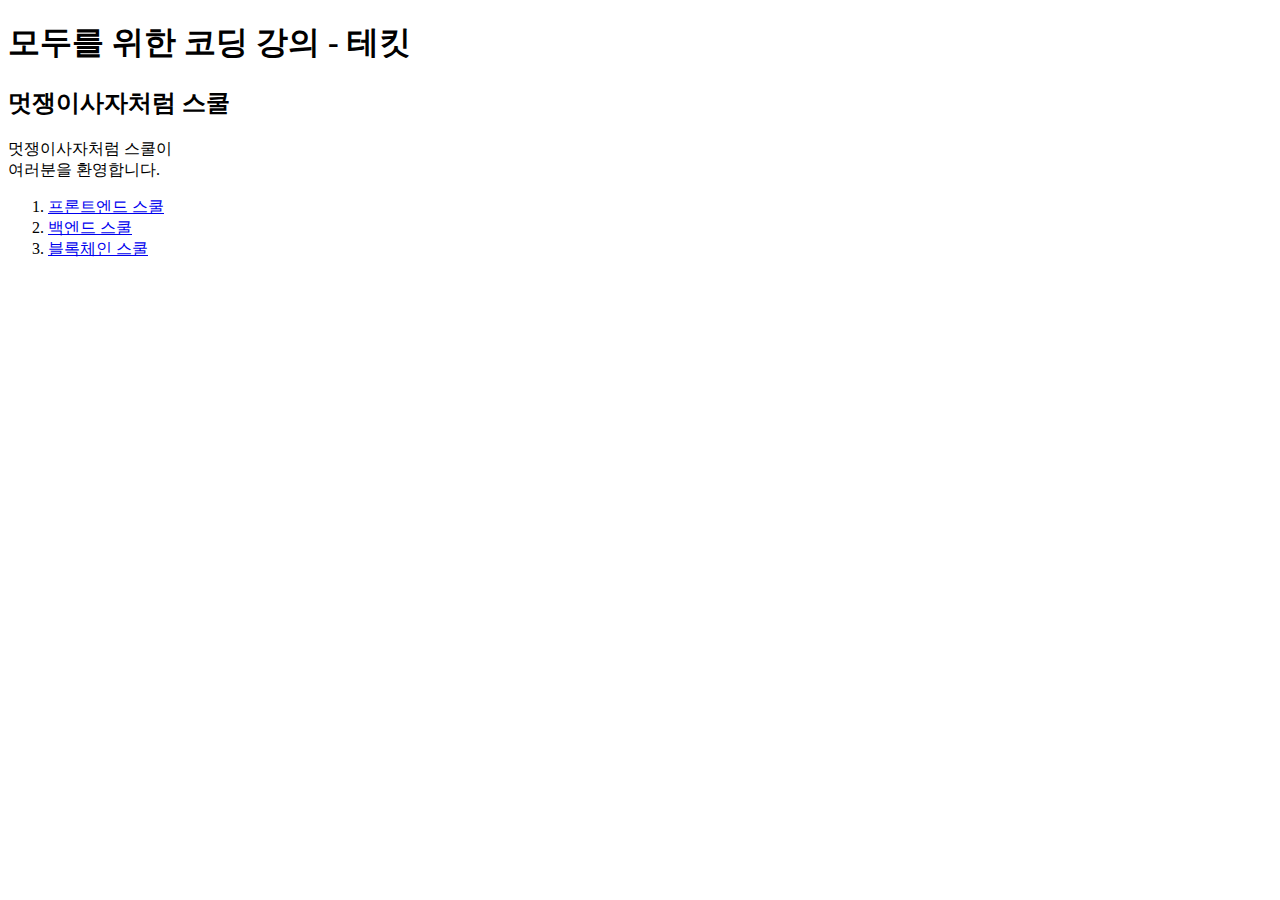
==== index.html @ eeda9cac "first commit" ====
<!DOCTYPE html>
<html lang="ko">

<head>
    <meta charset="UTF-8">
    <meta http-equiv="X-UA-Compatible" content="IE=edge">
    <meta name="viewport" content="width=device-width, initial-scale=1.0">
    <title>멋쟁이사자처럼</title>

    <meta property="og:title" content="멋쟁이사자처럼 화이팅">
    <meta property="og:description" content="멋쟁이사자처럼 즐거운 코딩">
    <meta property="og:image" content="./IMG_1521.JPG">

</head>

<body>


    <h1>모두를 위한 코딩 강의 - 테킷</h1>

    <div>
        <h2>멋쟁이사자처럼 스쿨</h2>

        <p>멋쟁이사자처럼 스쿨이<br>여러분을 환영합니다.</p>

        <!-- <p>임금님 귀는 당나귀 귀!</p> -->

        <ol>
            <li>
                <a href="https://techit.education/school/kdt-frontend-6th">
                    프론트엔드 스쿨
                </a>
            </li>
            <li>
                <a href="https://techit.education/school/kdt-backend-6th" target="_blank">
                    백엔드 스쿨
                </a>
            </li>
            <li>
                <a href="#">블록체인 스쿨
                </a>
            </li>
        </ol>
    </div>
</body>

</html>
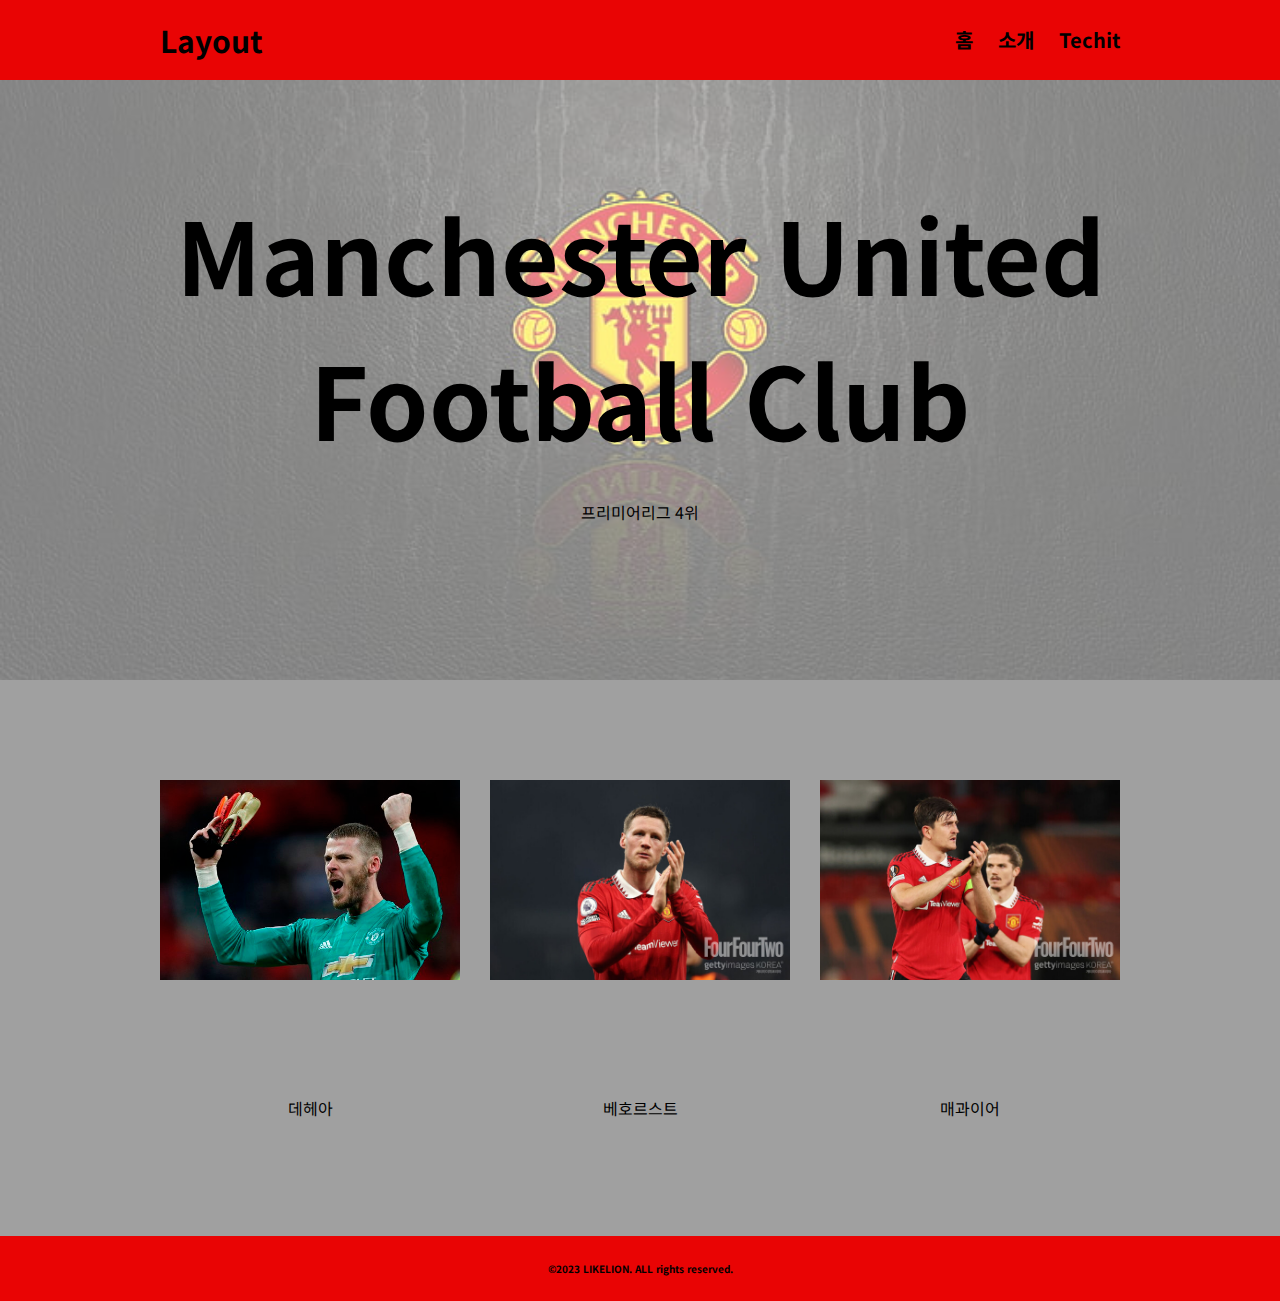
==== commit 4a5cabc9: "Add files via upload" ====
--- a/index.html
+++ b/index.html
@@ -5,43 +5,77 @@
     <meta charset="UTF-8">
     <meta http-equiv="X-UA-Compatible" content="IE=edge">
     <meta name="viewport" content="width=device-width, initial-scale=1.0">
-    <title>멋쟁이사자처럼</title>
 
-    <meta property="og:title" content="멋쟁이사자처럼 화이팅">
-    <meta property="og:description" content="멋쟁이사자처럼 즐거운 코딩">
-    <meta property="og:image" content="./IMG_1521.JPG">
+    <title>레이아웃</title>
+
+    <link rel="stylesheet" href="./tutorial.css">
+    <link rel="stylesheet" href="https://use.fontawesome.com/releases/v5.15.4/css/all.css"
+        integrity="sha384-DyZ88mC6Up2uqS4h/KRgHuoeGwBcD4Ng9SiP4dIRy0EXTlnuz47vAwmeGwVChigm" crossorigin="anonymous" />
+    <link rel="preconnect" href="https://fonts.googleapis.com">
+    <link rel="preconnect" href="https://fonts.gstatic.com" crossorigin>
+    <link href="https://fonts.googleapis.com/css2?family=Noto+Sans+KR:wght@100;400&display=swap" rel="stylesheet">
 
 </head>
 
 <body>
 
+    <nav>
+        <div class="container">
+            <h1 class="nav-logo"><a href="./index.html"><i class="fas fa-futbol"></i>Layout</a></h1>
+            <div class="nav-menu">
+                <ul class="nav-btn">
 
-    <h1>모두를 위한 코딩 강의 - 테킷</h1>
+                    <li><a href="./index.html">홈</a></li>
+                    <li><a href="#">소개</a></li>
+                    <li><a href="https://techit.education/" target="_blank"></a>Techit</li>
+                </ul>
+            </div>
+        </div>
+    </nav>
 
-    <div>
-        <h2>멋쟁이사자처럼 스쿨</h2>
+    <header class="hd">
 
-        <p>멋쟁이사자처럼 스쿨이<br>여러분을 환영합니다.</p>
+        <div class="container">
+            <h2 class="hd-title">Manchester United Football Club</h2>
+            <p class="hd-contnent">프리미어리그 4위</p>
 
-        <!-- <p>임금님 귀는 당나귀 귀!</p> -->
+        </div>
 
-        <ol>
-            <li>
-                <a href="https://techit.education/school/kdt-frontend-6th">
-                    프론트엔드 스쿨
-                </a>
-            </li>
-            <li>
-                <a href="https://techit.education/school/kdt-backend-6th" target="_blank">
-                    백엔드 스쿨
-                </a>
-            </li>
-            <li>
-                <a href="#">블록체인 스쿨
-                </a>
-            </li>
-        </ol>
-    </div>
+    </header>
+
+    <section class="sec">
+        <div class="container">
+
+            <article class="atc">
+                <div class="card-img">
+                    <img src="./atc_1.jpg" alt="데헤아">
+                </div>
+                <p>데헤아</p>
+            </article>
+
+            <article class="atc">
+                <div class="card-img">
+                    <img src="./atc_2.jpg" alt="베호르스트">
+                </div>
+                <p>베호르스트</p>
+            </article>
+
+            <article class="atc">
+                <div class="card-img">
+                    <img src="./atc_3.jpg" alt="매과이어">
+                </div>
+                <p>매과이어</p>
+            </article>
+
+        </div>
+    </section>
+
+    <footer class="ft">
+        <div class="container">
+            <p>&copy;2023 LIKELION. ALL rights reserved.</p>
+        </div>
+    </footer>
+
 </body>
 
 </html>--- a/tutorial.css
+++ b/tutorial.css
@@ -0,0 +1,148 @@
+* {
+    box-sizing: border-box;
+}
+
+
+body {
+    margin: 0;
+    padding: 0;
+    font-family: 'Noto Sans KR', sans-serif;;
+}
+
+
+a:link, a:visited {
+    text-decoration: none;
+    color: black;
+}
+
+.container {
+    width: 960px;
+    margin: 0 auto;
+}
+
+
+/* navigation bar */
+nav {
+    height: 80px;
+    background-color: #e90404;
+    line-height: 80px;
+}
+
+
+nav::after {
+    content: ;
+    display: block;
+    clear: both;
+
+}
+
+.nav-logo {
+    font-size: 30px;
+    float: left;
+    margin: 0;
+}
+
+.nav-menu {
+    float: right;
+}
+
+.nav-btn {
+    list-style-type: none;
+    margin: 0;
+}
+
+ul.nav-btn > li {
+    float: left;
+    margin-left: 25px;
+    font-size: 20px;
+    font-weight: bold;
+}
+
+
+/* header */
+.hd {
+    position: relative;
+    height: 600px;
+    text-align: center;
+}
+
+.hd-title {
+    font-size: 100px;
+    margin-top: 0;
+    margin-bottom: 30px;
+    padding-top: 100px;
+}
+
+.hd-content {
+    font-size: 30px;
+}
+
+.hd:before {
+    content: "";
+    display: block;
+    position: absolute;
+    left: 0;
+    top: 0;
+    width: 100%;
+    height: 100%;
+    opacity: 0.5;
+    background-image: url("./header-img.jpg");
+    background-size: cover;
+    background-position: center;
+    background-repeat: no-repeat;
+}
+
+.hd .container {
+    position: relative;
+    color: black;
+}
+
+/* section */
+
+.sec {
+    text-align: center;
+    padding: 100px;
+    background-color: #a0a0a0;
+
+}
+
+.sec article {
+    float: left;
+    width: 300px;
+    margin-right: 30px;
+
+}
+
+.sec article:last-child {
+    margin-right: 0;
+
+}
+
+
+.sec article img {
+    width: 100%;
+    height: auto;
+}
+
+.card-img {
+    overflow: hidden;
+    height:300px;
+    width: 300px;
+}
+
+.sec::after {
+    content: "";
+    display: block;
+    clear: both;
+}
+
+/* footer  */
+
+.ft {
+    padding: 15px;
+    text-align: center;
+    font-size: 10px;
+    background-color: #e90404;
+    font-weight: bold;
+
+}
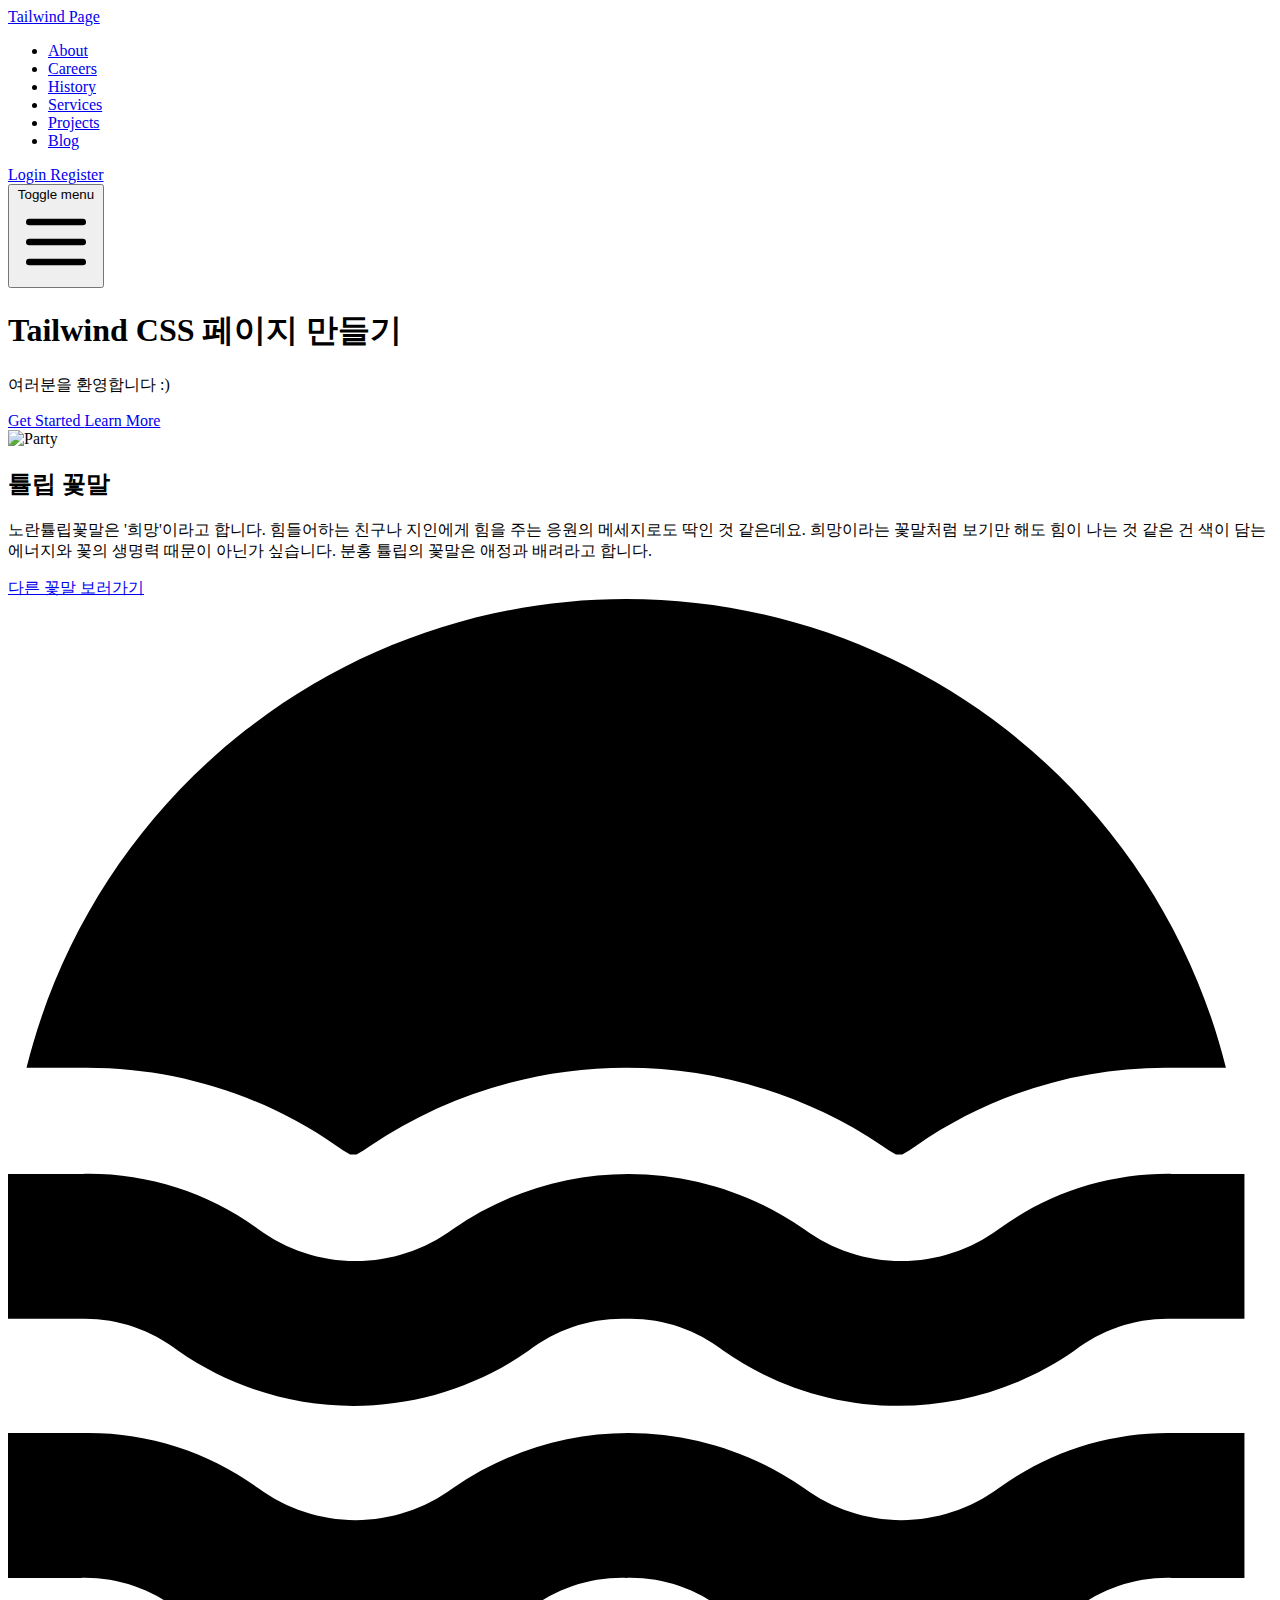
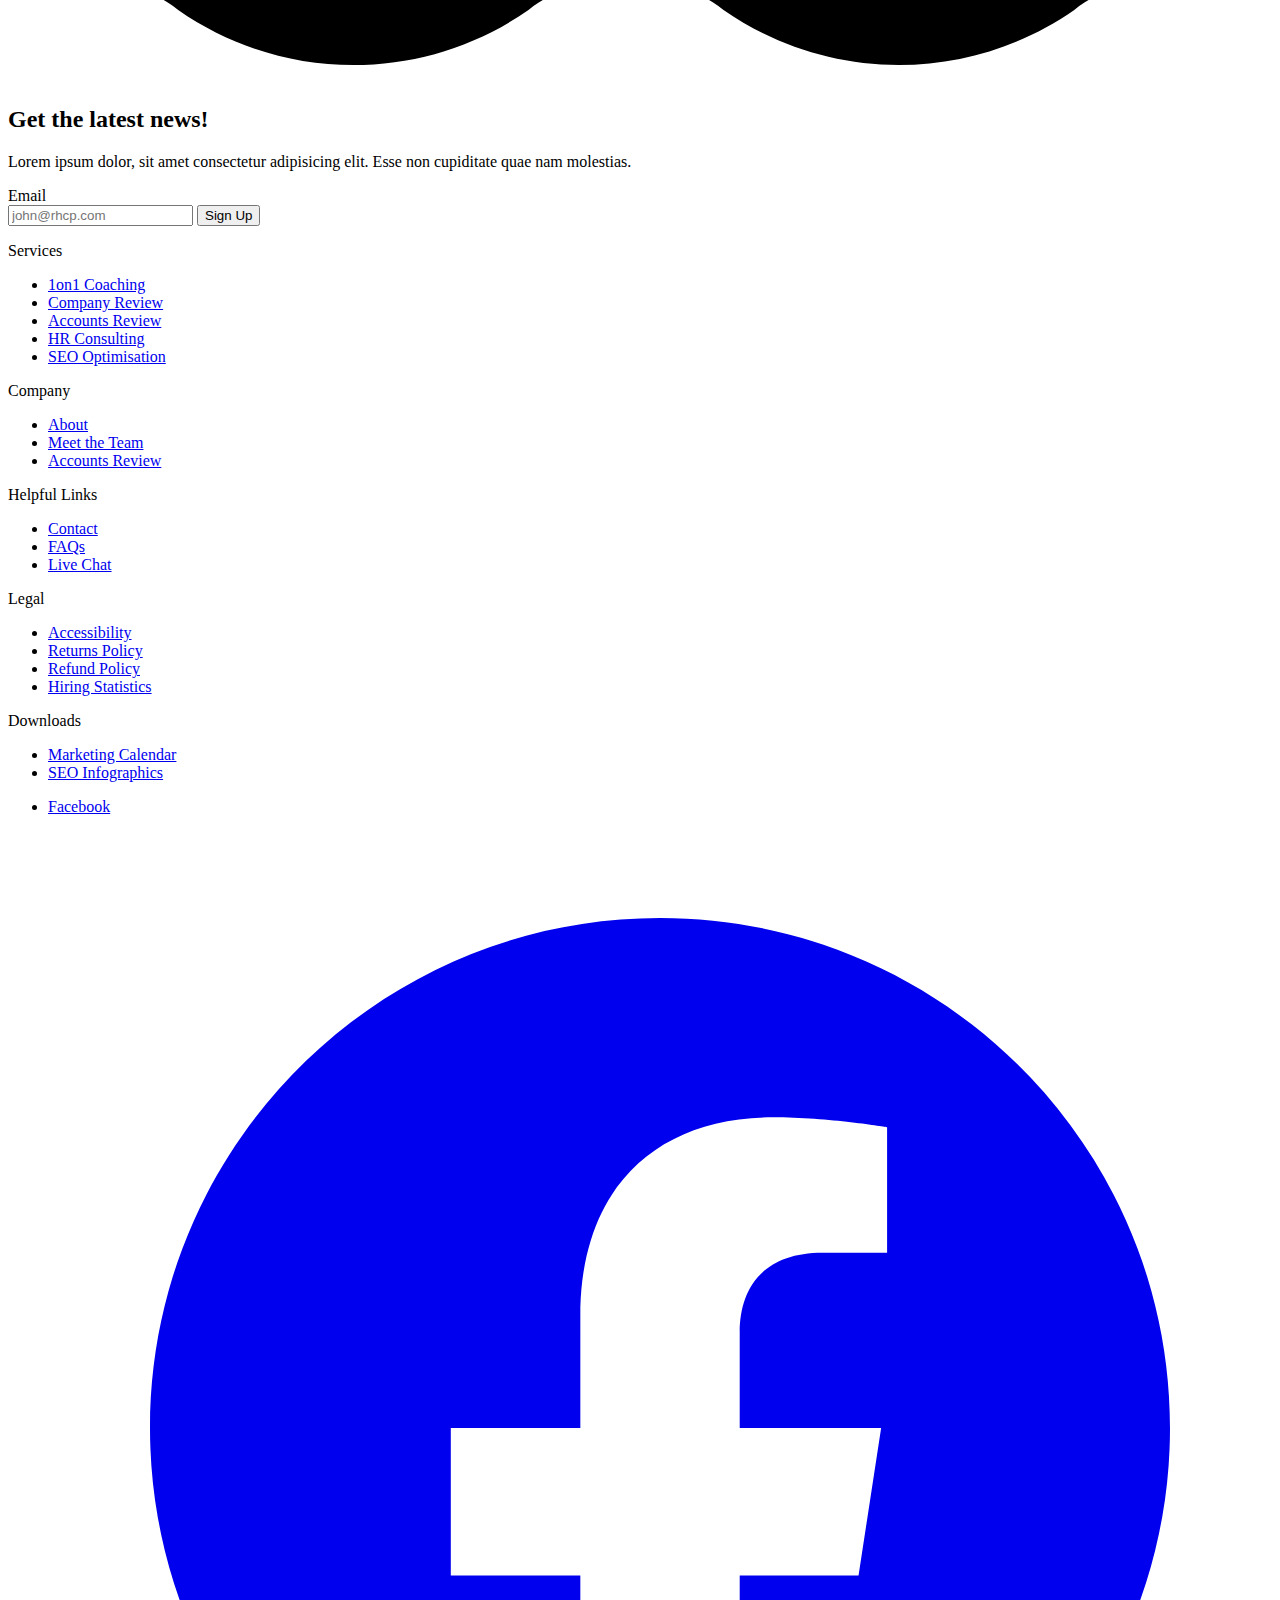
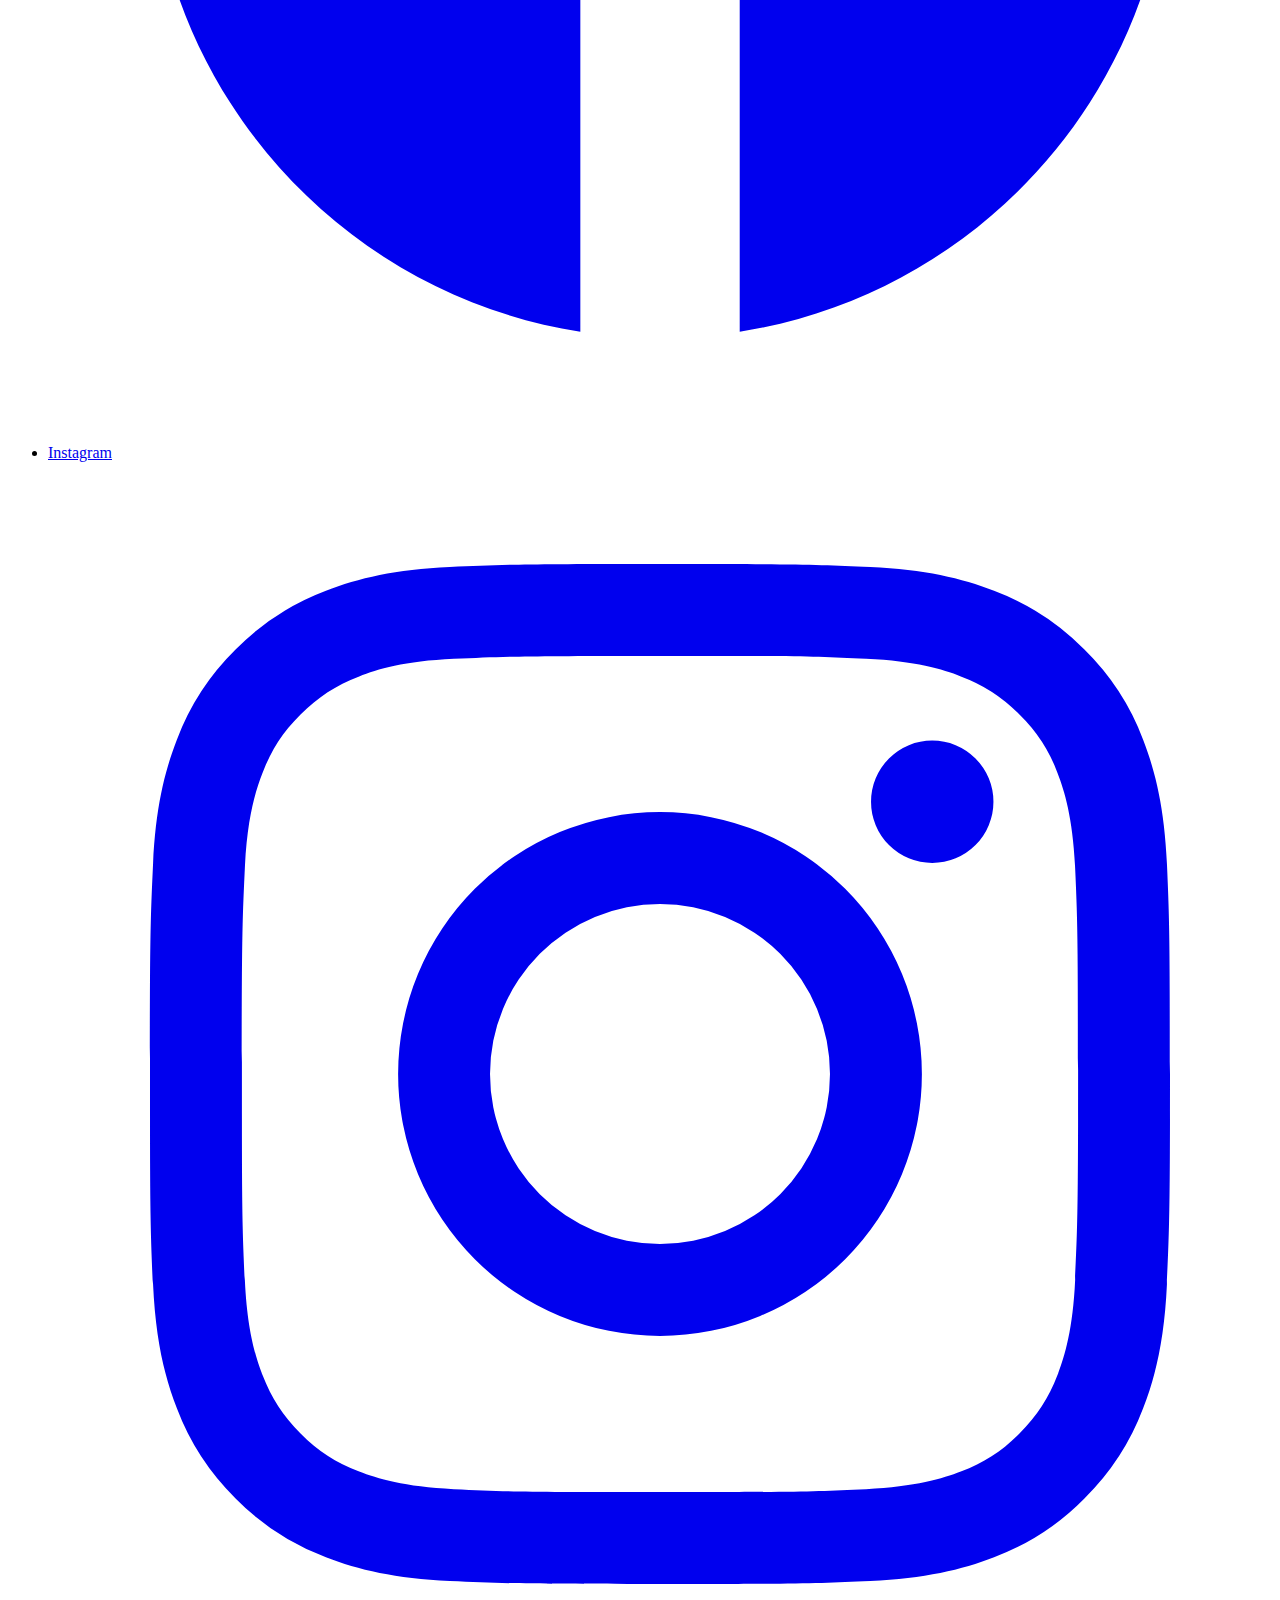
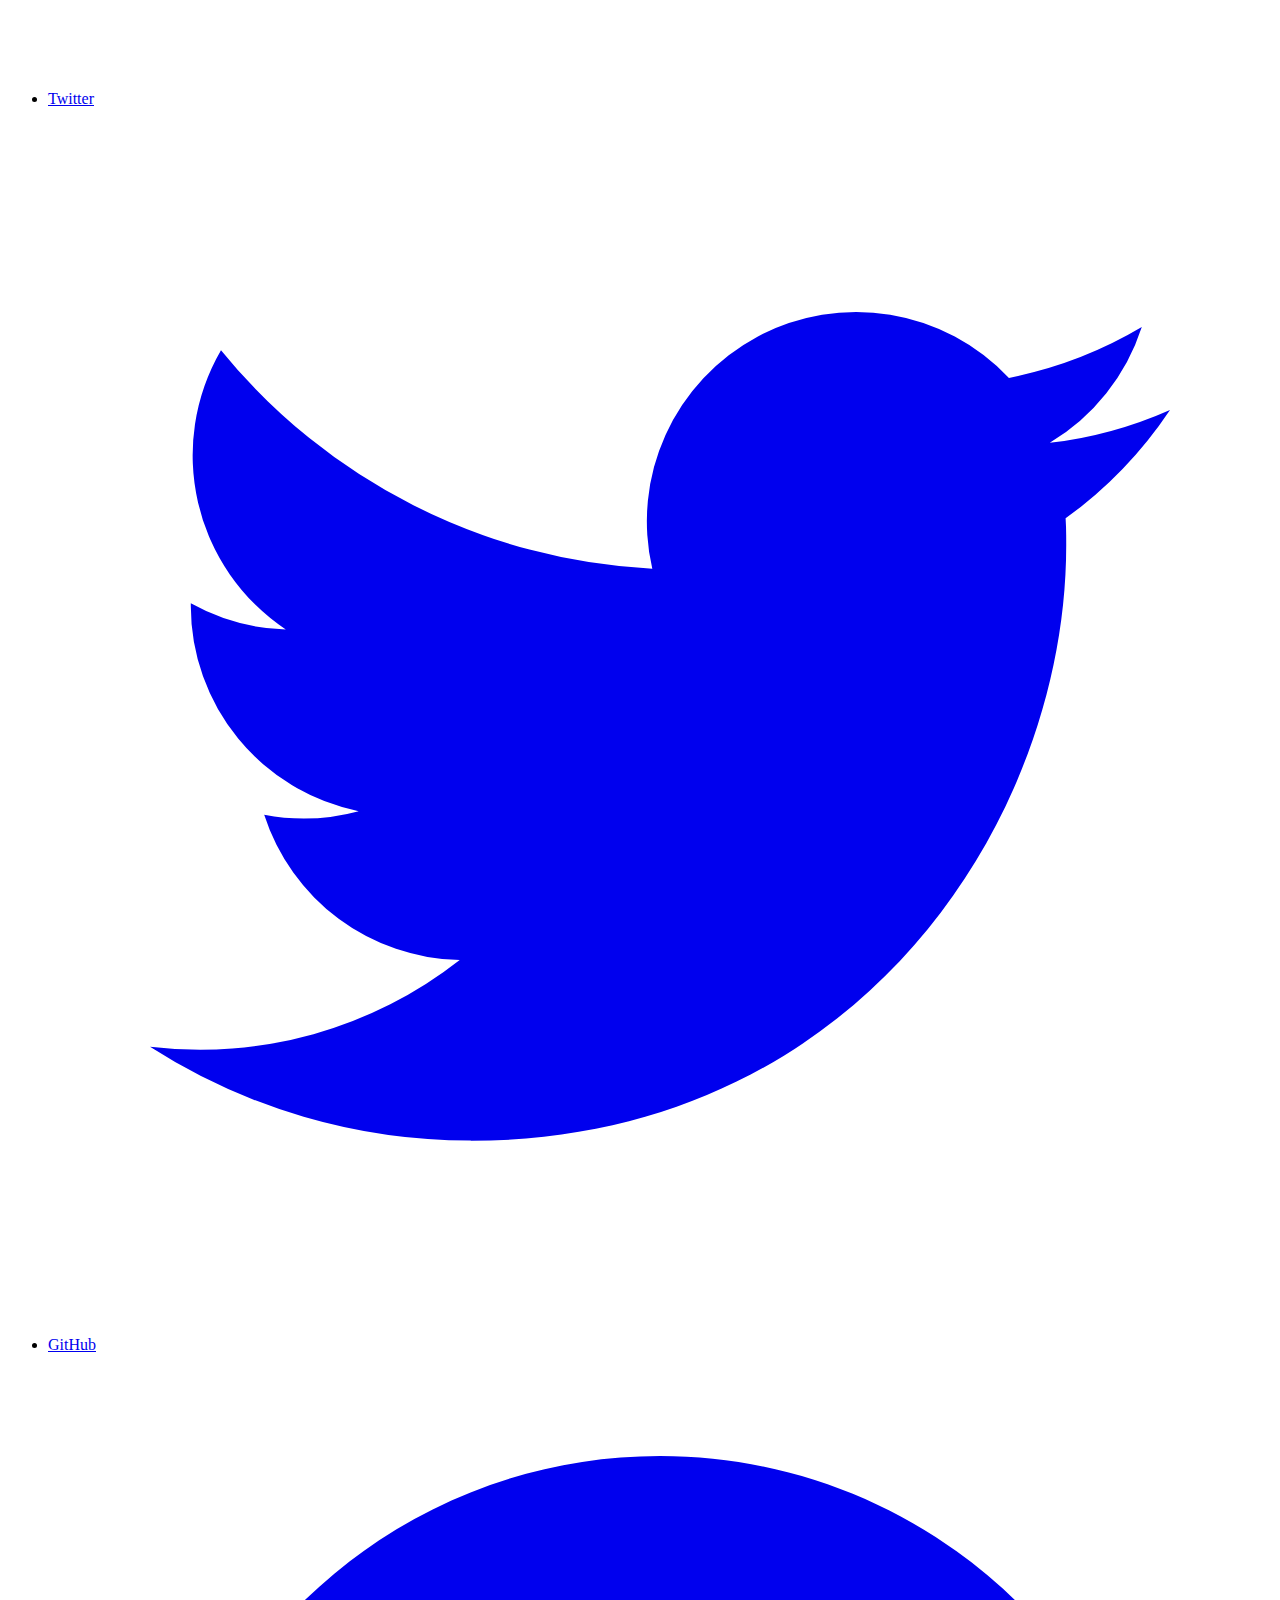
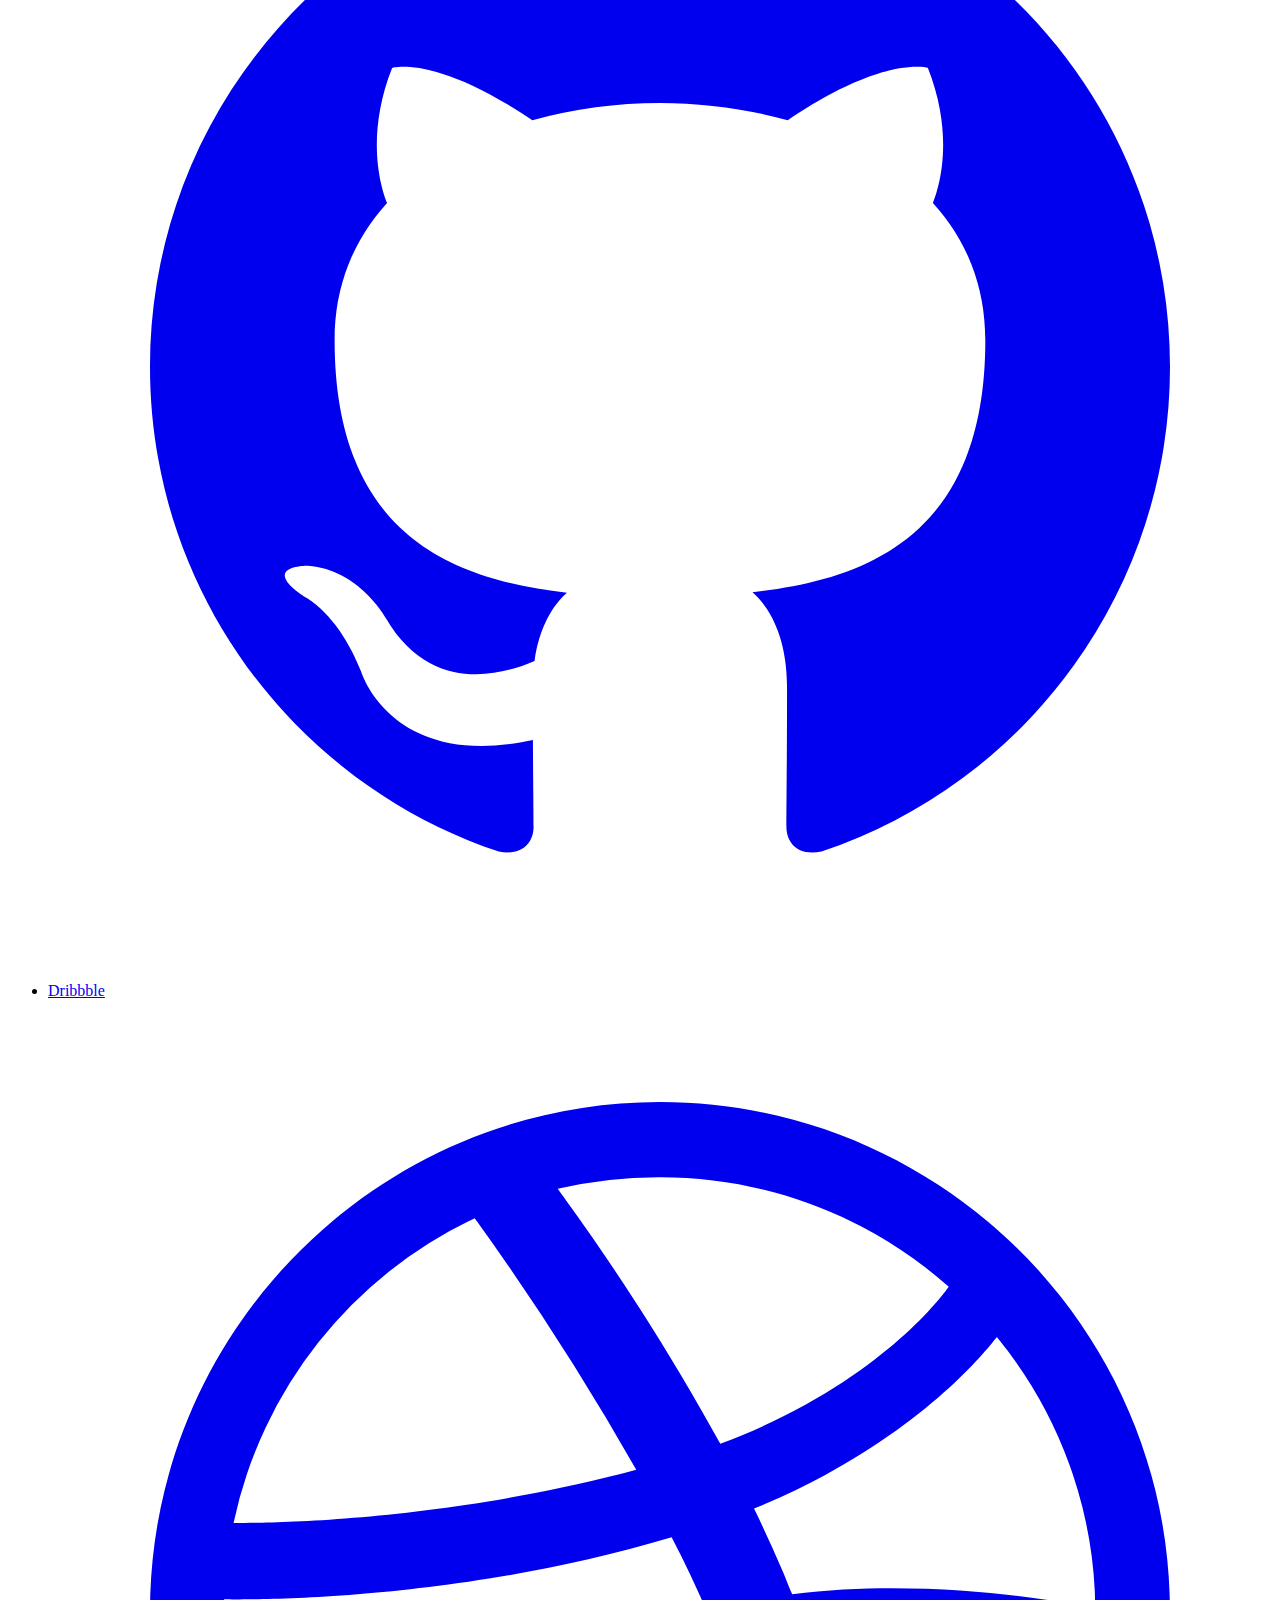
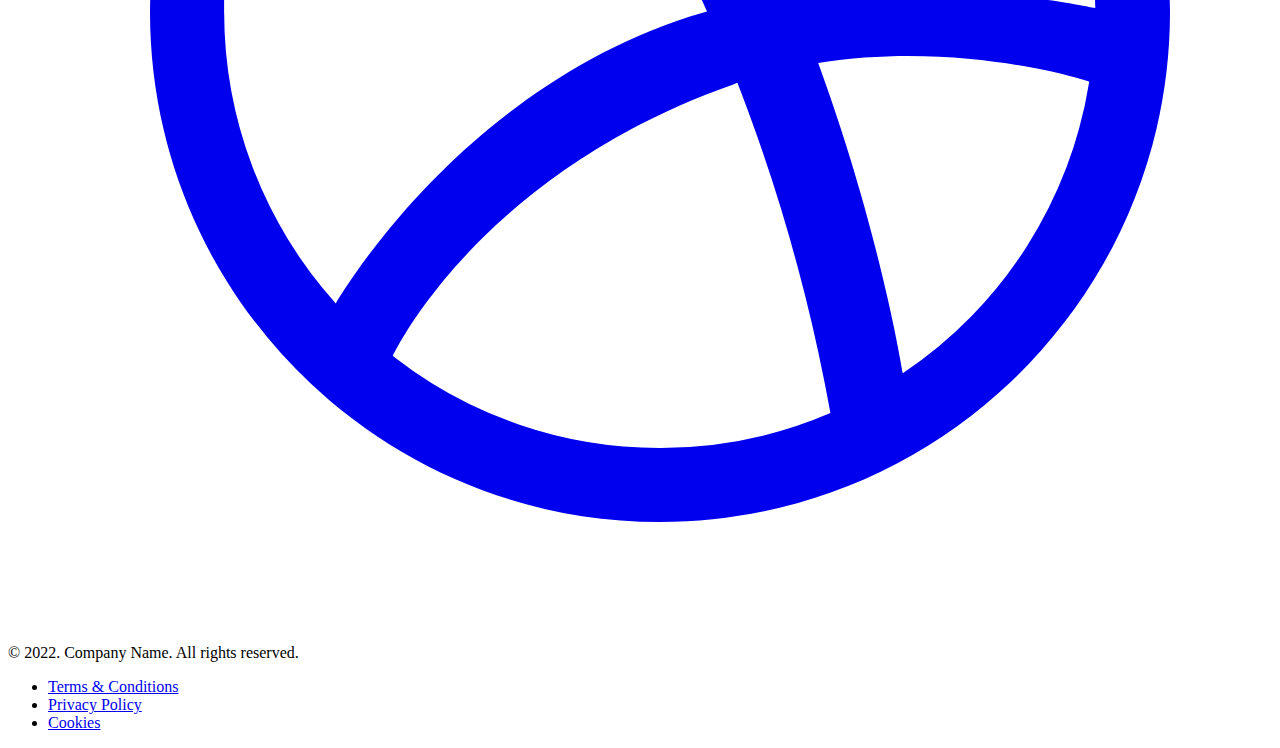
==== commit 055991c7: "Add files via upload" ====
--- a/index.html
+++ b/index.html
@@ -5,77 +5,428 @@
     <meta charset="UTF-8">
     <meta http-equiv="X-UA-Compatible" content="IE=edge">
     <meta name="viewport" content="width=device-width, initial-scale=1.0">
-
-    <title>레이아웃</title>
-
-    <link rel="stylesheet" href="./tutorial.css">
-    <link rel="stylesheet" href="https://use.fontawesome.com/releases/v5.15.4/css/all.css"
-        integrity="sha384-DyZ88mC6Up2uqS4h/KRgHuoeGwBcD4Ng9SiP4dIRy0EXTlnuz47vAwmeGwVChigm" crossorigin="anonymous" />
-    <link rel="preconnect" href="https://fonts.googleapis.com">
-    <link rel="preconnect" href="https://fonts.gstatic.com" crossorigin>
-    <link href="https://fonts.googleapis.com/css2?family=Noto+Sans+KR:wght@100;400&display=swap" rel="stylesheet">
-
+    <title>Tailwind CSS Components</title>
+    <script src="https://cdn.tailwindcss.com"></script>
 </head>
 
 <body>
-
-    <nav>
-        <div class="container">
-            <h1 class="nav-logo"><a href="./index.html"><i class="fas fa-futbol"></i>Layout</a></h1>
-            <div class="nav-menu">
-                <ul class="nav-btn">
-
-                    <li><a href="./index.html">홈</a></li>
-                    <li><a href="#">소개</a></li>
-                    <li><a href="https://techit.education/" target="_blank"></a>Techit</li>
-                </ul>
+    <header aria-label="Site Header" class="bg-white">
+        <div class="mx-auto flex h-16 max-w-screen-xl items-center gap-8 px-4 sm:px-6 lg:px-8">
+            <a class="block text-teal-600" href="/">
+                <span class="font-bold text-3xl">Tailwind Page</span>
+            </a>
+
+            <div class="flex flex-1 items-center justify-end md:justify-between">
+                <nav aria-label="Site Nav" class="hidden md:block">
+                    <ul class="flex items-center gap-6 text-sm">
+                        <li>
+                            <a class="text-gray-500 transition hover:text-gray-500/75" href="/">
+                                About
+                            </a>
+                        </li>
+
+                        <li>
+                            <a class="text-gray-500 transition hover:text-gray-500/75" href="/">
+                                Careers
+                            </a>
+                        </li>
+
+                        <li>
+                            <a class="text-gray-500 transition hover:text-gray-500/75" href="/">
+                                History
+                            </a>
+                        </li>
+
+                        <li>
+                            <a class="text-gray-500 transition hover:text-gray-500/75" href="/">
+                                Services
+                            </a>
+                        </li>
+
+                        <li>
+                            <a class="text-gray-500 transition hover:text-gray-500/75" href="/">
+                                Projects
+                            </a>
+                        </li>
+
+                        <li>
+                            <a class="text-gray-500 transition hover:text-gray-500/75" href="/">
+                                Blog
+                            </a>
+                        </li>
+                    </ul>
+                </nav>
+
+                <div class="flex items-center gap-4">
+                    <div class="sm:flex sm:gap-4">
+                        <a class="block rounded-md bg-teal-600 px-5 py-2.5 text-sm font-medium text-white transition hover:bg-teal-700"
+                            href="/">
+                            Login
+                        </a>
+
+                        <a class="hidden rounded-md bg-gray-100 px-5 py-2.5 text-sm font-medium text-teal-600 transition hover:text-teal-600/75 sm:block"
+                            href="/">
+                            Register
+                        </a>
+                    </div>
+
+                    <button
+                        class="block rounded bg-gray-100 p-2.5 text-gray-600 transition hover:text-gray-600/75 md:hidden">
+                        <span class="sr-only">Toggle menu</span>
+                        <svg xmlns="http://www.w3.org/2000/svg" class="h-5 w-5" fill="none" viewBox="0 0 24 24"
+                            stroke="currentColor" stroke-width="2">
+                            <path stroke-linecap="round" stroke-linejoin="round" d="M4 6h16M4 12h16M4 18h16" />
+                        </svg>
+                    </button>
+                </div>
             </div>
         </div>
-    </nav>
-
-    <header class="hd">
-
-        <div class="container">
-            <h2 class="hd-title">Manchester United Football Club</h2>
-            <p class="hd-contnent">프리미어리그 4위</p>
-
-        </div>
-
     </header>
 
-    <section class="sec">
-        <div class="container">
-
-            <article class="atc">
-                <div class="card-img">
-                    <img src="./atc_1.jpg" alt="데헤아">
-                </div>
-                <p>데헤아</p>
-            </article>
-
-            <article class="atc">
-                <div class="card-img">
-                    <img src="./atc_2.jpg" alt="베호르스트">
-                </div>
-                <p>베호르스트</p>
-            </article>
-
-            <article class="atc">
-                <div class="card-img">
-                    <img src="./atc_3.jpg" alt="매과이어">
-                </div>
-                <p>매과이어</p>
-            </article>
-
+    <section class="bg-gray-50">
+        <div class="mx-auto max-w-screen-xl px-4 py-32 lg:flex lg:h-screen lg:items-center">
+            <div class="mx-auto max-w-xl text-center">
+                <h1 class="text-3xl font-extrabold sm:text-5xl">
+                    Tailwind CSS
+                    <strong class="font-extrabold text-teal-700 sm:block pt-2">
+                        페이지 만들기
+                    </strong>
+                </h1>
+
+                <p class="mt-4 sm:text-xl/relaxed">
+                    여러분을 환영합니다 :)
+                </p>
+
+                <div class="mt-8 flex flex-wrap justify-center gap-4">
+                    <a class="block w-full rounded bg-teal-600 px-12 py-3 text-sm font-medium text-white shadow hover:bg-teal-700 focus:outline-none focus:ring active:bg-teal-500 sm:w-auto"
+                        href="/get-started">
+                        Get Started
+                    </a>
+
+                    <a class="block w-full rounded px-12 py-3 text-sm font-medium text-teal-600 shadow hover:text-teal-700 focus:outline-none focus:ring active:text-teal-500 sm:w-auto"
+                        href="/about">
+                        Learn More
+                    </a>
+                </div>
+            </div>
         </div>
     </section>
 
-    <footer class="ft">
-        <div class="container">
-            <p>&copy;2023 LIKELION. ALL rights reserved.</p>
+    <section>
+        <div class="mx-auto max-w-screen-xl px-4 py-8 sm:py-12 sm:px-6 lg:py-16 lg:px-8">
+            <div class="grid grid-cols-1 gap-8 lg:grid-cols-2 lg:gap-16">
+                <div class="relative h-64 overflow-hidden rounded-lg sm:h-80 lg:order-last lg:h-full">
+                    <img alt="Party" src="./IMG_0341.JPG" class="absolute inset-0 h-full w-full object-cover" />
+                </div>
+
+                <div class="lg:py-24">
+                    <h2 class="text-3xl font-bold sm:text-4xl"> 튤립 꽃말</h2>
+
+                    <p class="mt-4 text-gray-600">
+                        노란튤립꽃말은 '희망'이라고 합니다. 힘들어하는 친구나 지인에게 힘을 주는 응원의 메세지로도 딱인 것 같은데요. 희망이라는 꽃말처럼 보기만 해도 힘이 나는 것 같은 건 색이
+                        담는 에너지와 꽃의 생명력 때문이 아닌가 싶습니다. 분홍 튤립의 꽃말은 애정과 배려라고 합니다.
+                    </p>
+
+                    <a href="#"
+                        class="mt-8 inline-block rounded bg-teal-600 px-12 py-3 text-sm font-medium text-white transition hover:bg-teal-700 focus:outline-none focus:ring focus:ring-yellow-400">
+                        다른 꽃말 보러가기
+                    </a>
+                </div>
+            </div>
+        </div>
+    </section>
+
+    <!--
+  Heads up! 👋
+
+  Plugins:
+    - @tailwindcss/forms
+-->
+
+    <footer aria-label="Site Footer" class="bg-gray-50">
+        <div class="mx-auto max-w-screen-xl px-4 py-16 sm:px-6 lg:px-8">
+            <div class="lg:flex lg:items-start lg:gap-8">
+                <div class="text-teal-600">
+                    <svg class="h-8" viewBox="0 0 28 24" fill="none" xmlns="http://www.w3.org/2000/svg">
+                        <path
+                            d="M0.41 10.3847C1.14777 7.4194 2.85643 4.7861 5.2639 2.90424C7.6714 1.02234 10.6393 0 13.695 0C16.7507 0 19.7186 1.02234 22.1261 2.90424C24.5336 4.7861 26.2422 7.4194 26.98 10.3847H25.78C23.7557 10.3549 21.7729 10.9599 20.11 12.1147C20.014 12.1842 19.9138 12.2477 19.81 12.3047H19.67C19.5662 12.2477 19.466 12.1842 19.37 12.1147C17.6924 10.9866 15.7166 10.3841 13.695 10.3841C11.6734 10.3841 9.6976 10.9866 8.02 12.1147C7.924 12.1842 7.8238 12.2477 7.72 12.3047H7.58C7.4762 12.2477 7.376 12.1842 7.28 12.1147C5.6171 10.9599 3.6343 10.3549 1.61 10.3847H0.41ZM23.62 16.6547C24.236 16.175 24.9995 15.924 25.78 15.9447H27.39V12.7347H25.78C24.4052 12.7181 23.0619 13.146 21.95 13.9547C21.3243 14.416 20.5674 14.6649 19.79 14.6649C19.0126 14.6649 18.2557 14.416 17.63 13.9547C16.4899 13.1611 15.1341 12.7356 13.745 12.7356C12.3559 12.7356 11.0001 13.1611 9.86 13.9547C9.2343 14.416 8.4774 14.6649 7.7 14.6649C6.9226 14.6649 6.1657 14.416 5.54 13.9547C4.4144 13.1356 3.0518 12.7072 1.66 12.7347H0V15.9447H1.61C2.39051 15.924 3.154 16.175 3.77 16.6547C4.908 17.4489 6.2623 17.8747 7.65 17.8747C9.0377 17.8747 10.392 17.4489 11.53 16.6547C12.1468 16.1765 12.9097 15.9257 13.69 15.9447C14.4708 15.9223 15.2348 16.1735 15.85 16.6547C16.9901 17.4484 18.3459 17.8738 19.735 17.8738C21.1241 17.8738 22.4799 17.4484 23.62 16.6547ZM23.62 22.3947C24.236 21.915 24.9995 21.664 25.78 21.6847H27.39V18.4747H25.78C24.4052 18.4581 23.0619 18.886 21.95 19.6947C21.3243 20.156 20.5674 20.4049 19.79 20.4049C19.0126 20.4049 18.2557 20.156 17.63 19.6947C16.4899 18.9011 15.1341 18.4757 13.745 18.4757C12.3559 18.4757 11.0001 18.9011 9.86 19.6947C9.2343 20.156 8.4774 20.4049 7.7 20.4049C6.9226 20.4049 6.1657 20.156 5.54 19.6947C4.4144 18.8757 3.0518 18.4472 1.66 18.4747H0V21.6847H1.61C2.39051 21.664 3.154 21.915 3.77 22.3947C4.908 23.1889 6.2623 23.6147 7.65 23.6147C9.0377 23.6147 10.392 23.1889 11.53 22.3947C12.1468 21.9165 12.9097 21.6657 13.69 21.6847C14.4708 21.6623 15.2348 21.9135 15.85 22.3947C16.9901 23.1884 18.3459 23.6138 19.735 23.6138C21.1241 23.6138 22.4799 23.1884 23.62 22.3947Z"
+                            fill="currentColor" />
+                    </svg>
+                </div>
+
+                <div class="mt-8 grid gri d-cols-2 gap-8 lg:mt-0 lg:grid-cols-5 lg:gap-y-16">
+                    <div class="col-span-2">
+                        <div>
+                            <h2 class="text-2xl font-bold text-gray-900">
+                                Get the latest news!
+                            </h2>
+
+                            <p class="mt-4 text-gray-500">
+                                Lorem ipsum dolor, sit amet consectetur adipisicing elit. Esse non
+                                cupiditate quae nam molestias.
+                            </p>
+                        </div>
+                    </div>
+
+                    <div class="col-span-2 lg:col-span-3 lg:flex lg:items-end">
+                        <form class="w-full">
+                            <label for="UserEmail" class="sr-only"> Email </label>
+
+                            <div class="border border-gray-100 p-2 focus-within:ring sm:flex sm:items-center sm:gap-4">
+                                <input type="email" id="UserEmail" placeholder="john@rhcp.com"
+                                    class="w-full border-none focus:border-transparent focus:ring-transparent sm:text-sm" />
+
+                                <button
+                                    class="mt-1 w-full bg-teal-500 px-6 py-3 text-sm font-bold uppercase tracking-wide text-white transition-none hover:bg-teal-600 sm:mt-0 sm:w-auto sm:shrink-0">
+                                    Sign Up
+                                </button>
+                            </div>
+                        </form>
+                    </div>
+
+                    <div class="col-span-2 sm:col-span-1">
+                        <p class="font-medium text-gray-900">Services</p>
+
+                        <nav aria-label="Footer Navigation - Services" class="mt-6">
+                            <ul class="space-y-4 text-sm">
+                                <li>
+                                    <a href="#" class="text-gray-700 transition hover:opacity-75">
+                                        1on1 Coaching
+                                    </a>
+                                </li>
+
+                                <li>
+                                    <a href="#" class="text-gray-700 transition hover:opacity-75">
+                                        Company Review
+                                    </a>
+                                </li>
+
+                                <li>
+                                    <a href="#" class="text-gray-700 transition hover:opacity-75">
+                                        Accounts Review
+                                    </a>
+                                </li>
+
+                                <li>
+                                    <a href="#" class="text-gray-700 transition hover:opacity-75">
+                                        HR Consulting
+                                    </a>
+                                </li>
+
+                                <li>
+                                    <a href="#" class="text-gray-700 transition hover:opacity-75">
+                                        SEO Optimisation
+                                    </a>
+                                </li>
+                            </ul>
+                        </nav>
+                    </div>
+
+                    <div class="col-span-2 sm:col-span-1">
+                        <p class="font-medium text-gray-900">Company</p>
+
+                        <nav aria-label="Footer Navigation - Company" class="mt-6">
+                            <ul class="space-y-4 text-sm">
+                                <li>
+                                    <a href="#" class="text-gray-700 transition hover:opacity-75">
+                                        About
+                                    </a>
+                                </li>
+
+                                <li>
+                                    <a href="#" class="text-gray-700 transition hover:opacity-75">
+                                        Meet the Team
+                                    </a>
+                                </li>
+
+                                <li>
+                                    <a href="#" class="text-gray-700 transition hover:opacity-75">
+                                        Accounts Review
+                                    </a>
+                                </li>
+                            </ul>
+                        </nav>
+                    </div>
+
+                    <div class="col-span-2 sm:col-span-1">
+                        <p class="font-medium text-gray-900">Helpful Links</p>
+
+                        <nav aria-label="Footer Navigation - Company" class="mt-6">
+                            <ul class="space-y-4 text-sm">
+                                <li>
+                                    <a href="#" class="text-gray-700 transition hover:opacity-75">
+                                        Contact
+                                    </a>
+                                </li>
+
+                                <li>
+                                    <a href="#" class="text-gray-700 transition hover:opacity-75">
+                                        FAQs
+                                    </a>
+                                </li>
+
+                                <li>
+                                    <a href="#" class="text-gray-700 transition hover:opacity-75">
+                                        Live Chat
+                                    </a>
+                                </li>
+                            </ul>
+                        </nav>
+                    </div>
+
+                    <div class="col-span-2 sm:col-span-1">
+                        <p class="font-medium text-gray-900">Legal</p>
+
+                        <nav aria-label="Footer Navigation - Legal" class="mt-6">
+                            <ul class="space-y-4 text-sm">
+                                <li>
+                                    <a href="#" class="text-gray-700 transition hover:opacity-75">
+                                        Accessibility
+                                    </a>
+                                </li>
+
+                                <li>
+                                    <a href="#" class="text-gray-700 transition hover:opacity-75">
+                                        Returns Policy
+                                    </a>
+                                </li>
+
+                                <li>
+                                    <a href="#" class="text-gray-700 transition hover:opacity-75">
+                                        Refund Policy
+                                    </a>
+                                </li>
+
+                                <li>
+                                    <a href="#" class="text-gray-700 transition hover:opacity-75">
+                                        Hiring Statistics
+                                    </a>
+                                </li>
+                            </ul>
+                        </nav>
+                    </div>
+
+                    <div class="col-span-2 sm:col-span-1">
+                        <p class="font-medium text-gray-900">Downloads</p>
+
+                        <nav aria-label="Footer Navigation - Downloads" class="mt-6">
+                            <ul class="space-y-4 text-sm">
+                                <li>
+                                    <a href="#" class="text-gray-700 transition hover:opacity-75">
+                                        Marketing Calendar
+                                    </a>
+                                </li>
+
+                                <li>
+                                    <a href="#" class="text-gray-700 transition hover:opacity-75">
+                                        SEO Infographics
+                                    </a>
+                                </li>
+                            </ul>
+                        </nav>
+                    </div>
+
+                    <ul class="col-span-2 flex justify-start gap-6 lg:col-span-5 lg:justify-end">
+                        <li>
+                            <a href="/" rel="noreferrer" target="_blank"
+                                class="text-gray-700 transition hover:opacity-75">
+                                <span class="sr-only">Facebook</span>
+
+                                <svg class="h-6 w-6" fill="currentColor" viewBox="0 0 24 24" aria-hidden="true">
+                                    <path fill-rule="evenodd"
+                                        d="M22 12c0-5.523-4.477-10-10-10S2 6.477 2 12c0 4.991 3.657 9.128 8.438 9.878v-6.987h-2.54V12h2.54V9.797c0-2.506 1.492-3.89 3.777-3.89 1.094 0 2.238.195 2.238.195v2.46h-1.26c-1.243 0-1.63.771-1.63 1.562V12h2.773l-.443 2.89h-2.33v6.988C18.343 21.128 22 16.991 22 12z"
+                                        clip-rule="evenodd" />
+                                </svg>
+                            </a>
+                        </li>
+
+                        <li>
+                            <a href="/" rel="noreferrer" target="_blank"
+                                class="text-gray-700 transition hover:opacity-75">
+                                <span class="sr-only">Instagram</span>
+
+                                <svg class="h-6 w-6" fill="currentColor" viewBox="0 0 24 24" aria-hidden="true">
+                                    <path fill-rule="evenodd"
+                                        d="M12.315 2c2.43 0 2.784.013 3.808.06 1.064.049 1.791.218 2.427.465a4.902 4.902 0 011.772 1.153 4.902 4.902 0 011.153 1.772c.247.636.416 1.363.465 2.427.048 1.067.06 1.407.06 4.123v.08c0 2.643-.012 2.987-.06 4.043-.049 1.064-.218 1.791-.465 2.427a4.902 4.902 0 01-1.153 1.772 4.902 4.902 0 01-1.772 1.153c-.636.247-1.363.416-2.427.465-1.067.048-1.407.06-4.123.06h-.08c-2.643 0-2.987-.012-4.043-.06-1.064-.049-1.791-.218-2.427-.465a4.902 4.902 0 01-1.772-1.153 4.902 4.902 0 01-1.153-1.772c-.247-.636-.416-1.363-.465-2.427-.047-1.024-.06-1.379-.06-3.808v-.63c0-2.43.013-2.784.06-3.808.049-1.064.218-1.791.465-2.427a4.902 4.902 0 011.153-1.772A4.902 4.902 0 015.45 2.525c.636-.247 1.363-.416 2.427-.465C8.901 2.013 9.256 2 11.685 2h.63zm-.081 1.802h-.468c-2.456 0-2.784.011-3.807.058-.975.045-1.504.207-1.857.344-.467.182-.8.398-1.15.748-.35.35-.566.683-.748 1.15-.137.353-.3.882-.344 1.857-.047 1.023-.058 1.351-.058 3.807v.468c0 2.456.011 2.784.058 3.807.045.975.207 1.504.344 1.857.182.466.399.8.748 1.15.35.35.683.566 1.15.748.353.137.882.3 1.857.344 1.054.048 1.37.058 4.041.058h.08c2.597 0 2.917-.01 3.96-.058.976-.045 1.505-.207 1.858-.344.466-.182.8-.398 1.15-.748.35-.35.566-.683.748-1.15.137-.353.3-.882.344-1.857.048-1.055.058-1.37.058-4.041v-.08c0-2.597-.01-2.917-.058-3.96-.045-.976-.207-1.505-.344-1.858a3.097 3.097 0 00-.748-1.15 3.098 3.098 0 00-1.15-.748c-.353-.137-.882-.3-1.857-.344-1.023-.047-1.351-.058-3.807-.058zM12 6.865a5.135 5.135 0 110 10.27 5.135 5.135 0 010-10.27zm0 1.802a3.333 3.333 0 100 6.666 3.333 3.333 0 000-6.666zm5.338-3.205a1.2 1.2 0 110 2.4 1.2 1.2 0 010-2.4z"
+                                        clip-rule="evenodd" />
+                                </svg>
+                            </a>
+                        </li>
+
+                        <li>
+                            <a href="/" rel="noreferrer" target="_blank"
+                                class="text-gray-700 transition hover:opacity-75">
+                                <span class="sr-only">Twitter</span>
+
+                                <svg class="h-6 w-6" fill="currentColor" viewBox="0 0 24 24" aria-hidden="true">
+                                    <path
+                                        d="M8.29 20.251c7.547 0 11.675-6.253 11.675-11.675 0-.178 0-.355-.012-.53A8.348 8.348 0 0022 5.92a8.19 8.19 0 01-2.357.646 4.118 4.118 0 001.804-2.27 8.224 8.224 0 01-2.605.996 4.107 4.107 0 00-6.993 3.743 11.65 11.65 0 01-8.457-4.287 4.106 4.106 0 001.27 5.477A4.072 4.072 0 012.8 9.713v.052a4.105 4.105 0 003.292 4.022 4.095 4.095 0 01-1.853.07 4.108 4.108 0 003.834 2.85A8.233 8.233 0 012 18.407a11.616 11.616 0 006.29 1.84" />
+                                </svg>
+                            </a>
+                        </li>
+
+                        <li>
+                            <a href="/" rel="noreferrer" target="_blank"
+                                class="text-gray-700 transition hover:opacity-75">
+                                <span class="sr-only">GitHub</span>
+
+                                <svg class="h-6 w-6" fill="currentColor" viewBox="0 0 24 24" aria-hidden="true">
+                                    <path fill-rule="evenodd"
+                                        d="M12 2C6.477 2 2 6.484 2 12.017c0 4.425 2.865 8.18 6.839 9.504.5.092.682-.217.682-.483 0-.237-.008-.868-.013-1.703-2.782.605-3.369-1.343-3.369-1.343-.454-1.158-1.11-1.466-1.11-1.466-.908-.62.069-.608.069-.608 1.003.07 1.531 1.032 1.531 1.032.892 1.53 2.341 1.088 2.91.832.092-.647.35-1.088.636-1.338-2.22-.253-4.555-1.113-4.555-4.951 0-1.093.39-1.988 1.029-2.688-.103-.253-.446-1.272.098-2.65 0 0 .84-.27 2.75 1.026A9.564 9.564 0 0112 6.844c.85.004 1.705.115 2.504.337 1.909-1.296 2.747-1.027 2.747-1.027.546 1.379.202 2.398.1 2.651.64.7 1.028 1.595 1.028 2.688 0 3.848-2.339 4.695-4.566 4.943.359.309.678.92.678 1.855 0 1.338-.012 2.419-.012 2.747 0 .268.18.58.688.482A10.019 10.019 0 0022 12.017C22 6.484 17.522 2 12 2z"
+                                        clip-rule="evenodd" />
+                                </svg>
+                            </a>
+                        </li>
+
+                        <li>
+                            <a href="/" rel="noreferrer" target="_blank"
+                                class="text-gray-700 transition hover:opacity-75">
+                                <span class="sr-only">Dribbble</span>
+
+                                <svg class="h-6 w-6" fill="currentColor" viewBox="0 0 24 24" aria-hidden="true">
+                                    <path fill-rule="evenodd"
+                                        d="M12 2C6.48 2 2 6.48 2 12s4.48 10 10 10c5.51 0 10-4.48 10-10S17.51 2 12 2zm6.605 4.61a8.502 8.502 0 011.93 5.314c-.281-.054-3.101-.629-5.943-.271-.065-.141-.12-.293-.184-.445a25.416 25.416 0 00-.564-1.236c3.145-1.28 4.577-3.124 4.761-3.362zM12 3.475c2.17 0 4.154.813 5.662 2.148-.152.216-1.443 1.941-4.48 3.08-1.399-2.57-2.95-4.675-3.189-5A8.687 8.687 0 0112 3.475zm-3.633.803a53.896 53.896 0 013.167 4.935c-3.992 1.063-7.517 1.04-7.896 1.04a8.581 8.581 0 014.729-5.975zM3.453 12.01v-.26c.37.01 4.512.065 8.775-1.215.25.477.477.965.694 1.453-.109.033-.228.065-.336.098-4.404 1.42-6.747 5.303-6.942 5.629a8.522 8.522 0 01-2.19-5.705zM12 20.547a8.482 8.482 0 01-5.239-1.8c.152-.315 1.888-3.656 6.703-5.337.022-.01.033-.01.054-.022a35.318 35.318 0 011.823 6.475 8.4 8.4 0 01-3.341.684zm4.761-1.465c-.086-.52-.542-3.015-1.659-6.084 2.679-.423 5.022.271 5.314.369a8.468 8.468 0 01-3.655 5.715z"
+                                        clip-rule="evenodd" />
+                                </svg>
+                            </a>
+                        </li>
+                    </ul>
+                </div>
+            </div>
+
+            <div class="mt-8 border-t border-gray-100 pt-8">
+                <div class="sm:flex sm:justify-between">
+                    <p class="text-xs text-gray-500">
+                        &copy; 2022. Company Name. All rights reserved.
+                    </p>
+
+                    <nav aria-label="Footer Navigation - Support" class="mt-8 sm:mt-0">
+                        <ul class="flex flex-wrap justify-start gap-4 text-xs lg:justify-end">
+                            <li>
+                                <a href="#" class="text-gray-500 transition hover:opacity-75">
+                                    Terms & Conditions
+                                </a>
+                            </li>
+
+                            <li>
+                                <a href="#" class="text-gray-500 transition hover:opacity-75">
+                                    Privacy Policy
+                                </a>
+                            </li>
+
+                            <li>
+                                <a href="#" class="text-gray-500 transition hover:opacity-75">
+                                    Cookies
+                                </a>
+                            </li>
+                        </ul>
+                    </nav>
+                </div>
+            </div>
         </div>
     </footer>
 
 </body>
 
+
 </html>